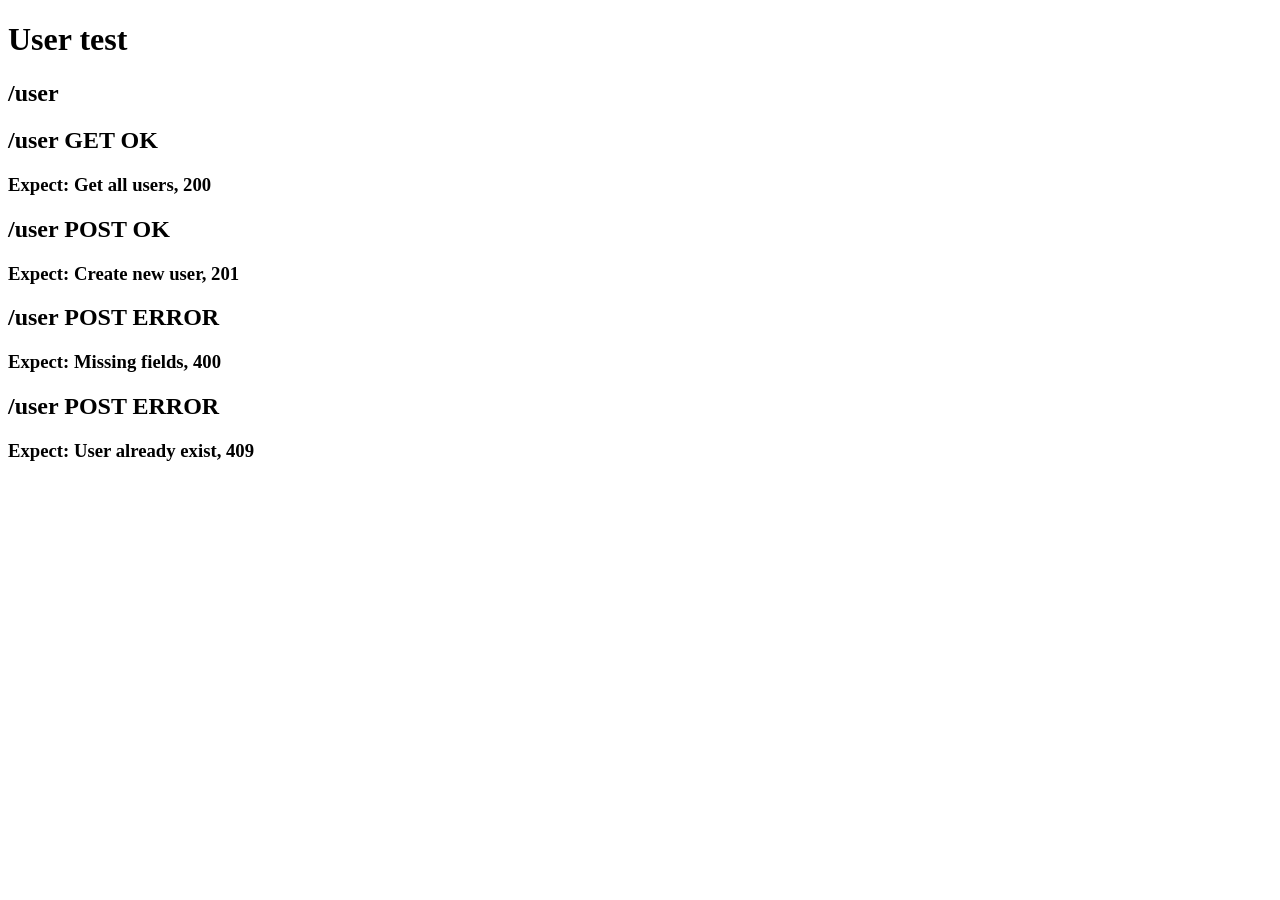
==== week8/test/testElias/index.html @ 3f39f14d "/user GET POST Test also done" ====
<!DOCTYPE html>
<html lang="en">

<head>
    <meta charset="UTF-8">
    <meta name="viewport" content="width=device-width, initial-scale=1.0">
    <title>User and PrivMsg Test</title>
    <h1>User test</h1>

    <h2>/user</h2>
    <h2>/user GET OK</h1>
    <h3>Expect: Get all users, 200</h2>
    <h3 id="userT1"></h2>

    <h2>/user POST OK</h1>
    <h3>Expect: Create new user, 201</h2>
    <h3 id="userT2"></h2>

    <h2>/user POST ERROR</h1>
    <h3>Expect: Missing fields, 400</h2>
    <h3 id="userT3"></h2>

    <h2>/user POST ERROR</h1>
    <h3>Expect: User already exist, 409</h2>
    <h3 id="userT4"></h2>
    
    <script src="index.js"></script>
</body>

</html>
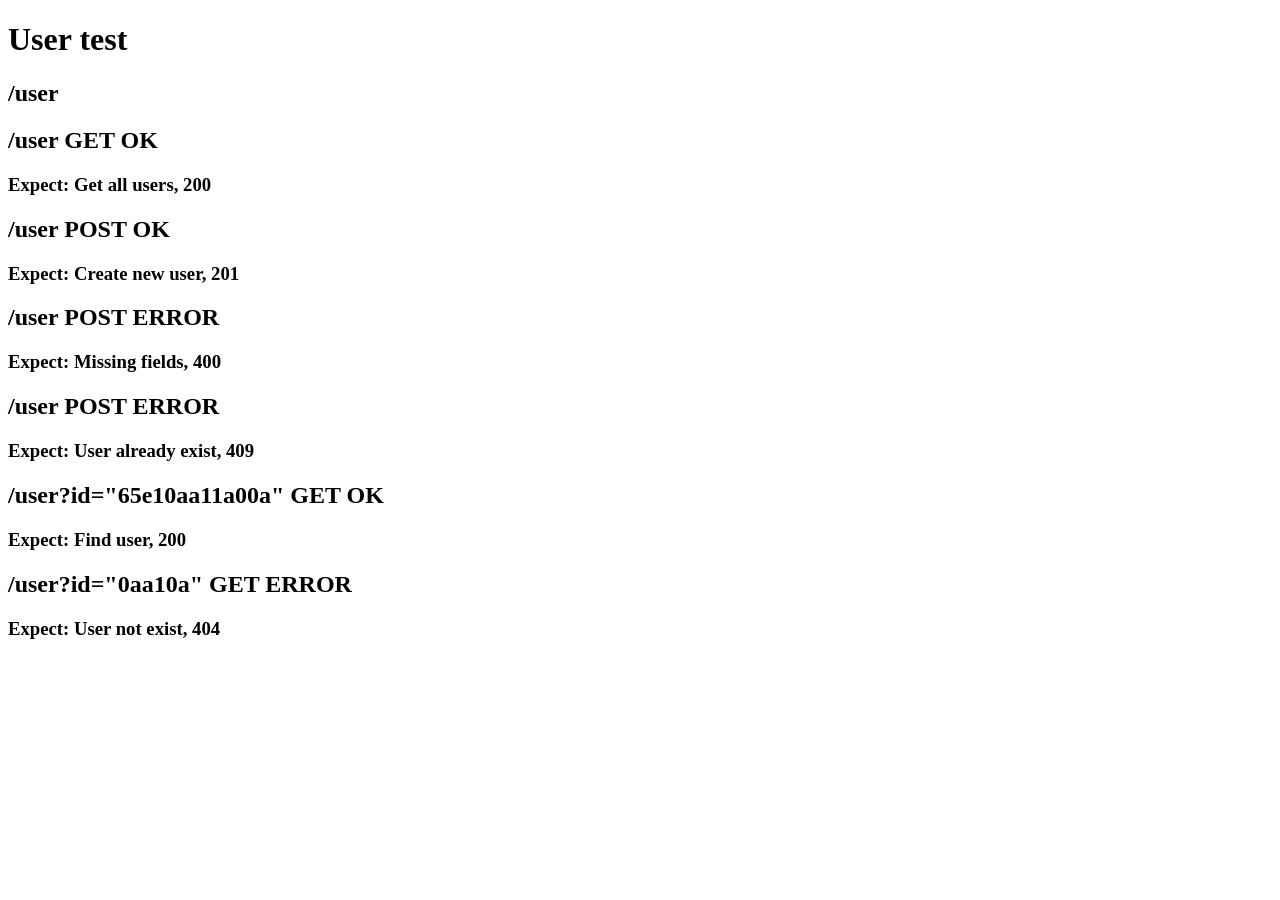
==== commit d10ed5f2: "Update" ====
--- a/week8/test/testElias/index.html
+++ b/week8/test/testElias/index.html
@@ -23,6 +23,14 @@
     <h2>/user POST ERROR</h1>
     <h3>Expect: User already exist, 409</h2>
     <h3 id="userT4"></h2>
+
+    <h2>/user?id="65e10aa11a00a" GET OK</h1>
+    <h3>Expect: Find user, 200</h2>
+    <h3 id="userT5"></h2>
+
+    <h2>/user?id="0aa10a" GET ERROR</h1>
+    <h3>Expect: User not exist, 404</h2>
+    <h3 id="userT6"></h2>
     
     <script src="index.js"></script>
 </body>
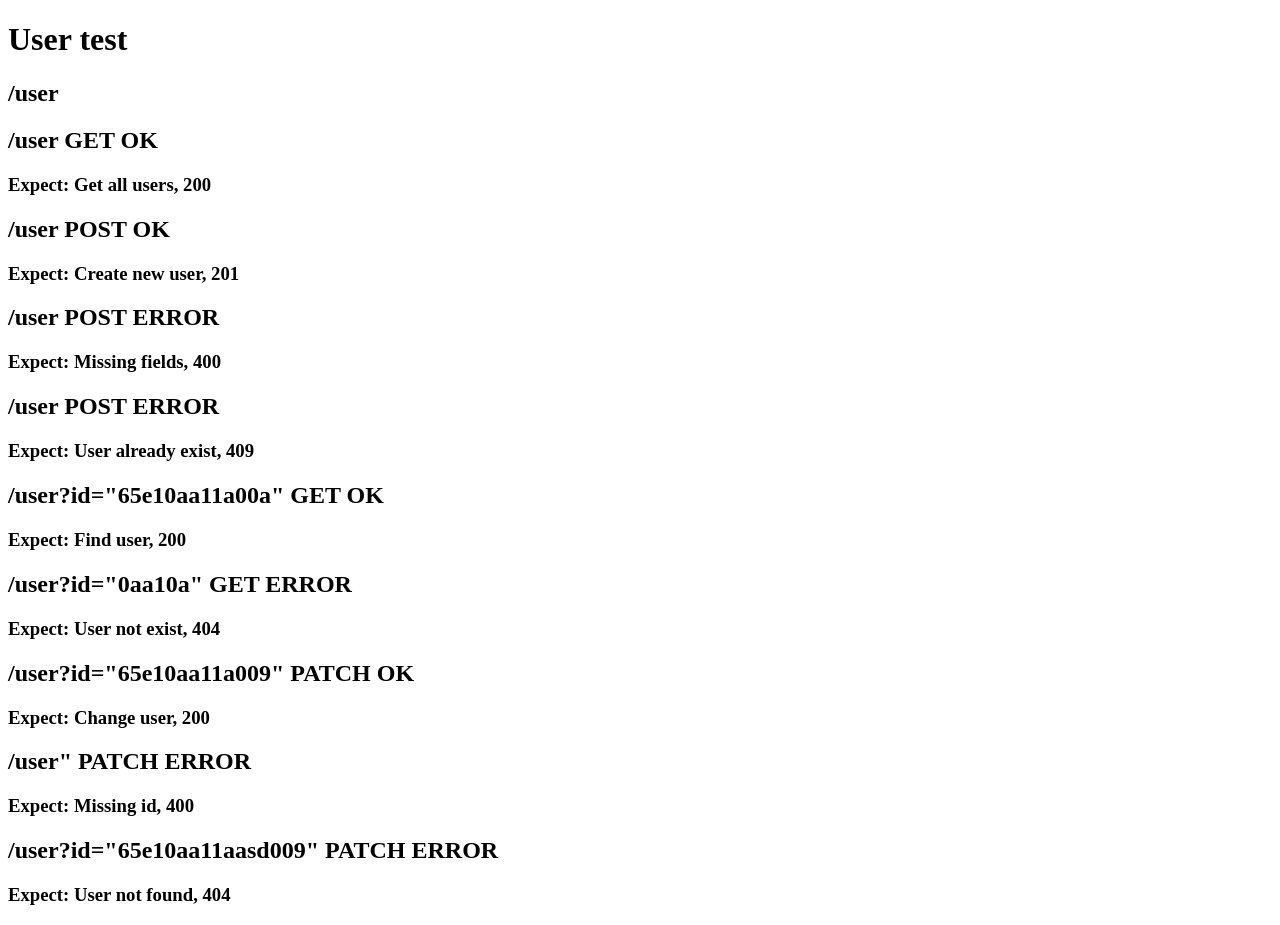
==== commit e1864980: "Patch user" ====
--- a/week8/test/testElias/index.html
+++ b/week8/test/testElias/index.html
@@ -31,6 +31,18 @@
     <h2>/user?id="0aa10a" GET ERROR</h1>
     <h3>Expect: User not exist, 404</h2>
     <h3 id="userT6"></h2>
+
+    <h2>/user?id="65e10aa11a009" PATCH OK</h1>
+    <h3>Expect: Change user, 200</h2>
+    <h3 id="userT7"></h2>
+
+    <h2>/user" PATCH ERROR</h1>
+    <h3>Expect: Missing id, 400</h2>
+    <h3 id="userT8"></h2>
+
+    <h2>/user?id="65e10aa11aasd009" PATCH ERROR</h1>
+    <h3>Expect: User not found, 404</h2>
+    <h3 id="userT9"></h2>
     
     <script src="index.js"></script>
 </body>
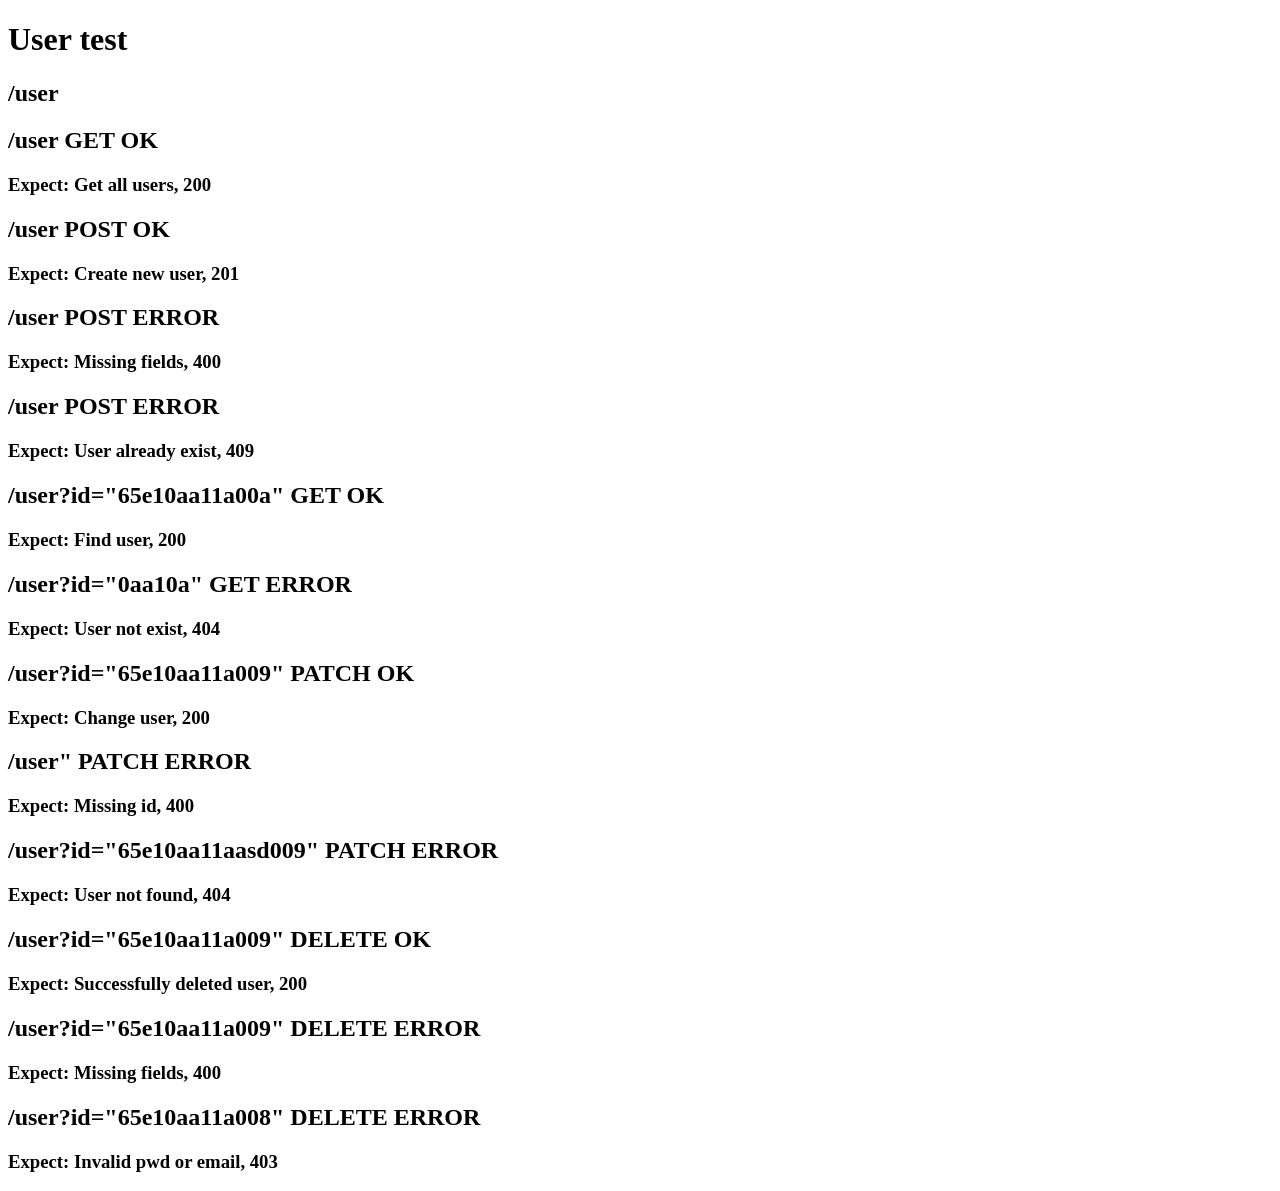
==== commit 6f696034: "Merge branch 'userElias'" ====
--- a/week8/test/testElias/index.html
+++ b/week8/test/testElias/index.html
@@ -43,6 +43,18 @@
     <h2>/user?id="65e10aa11aasd009" PATCH ERROR</h1>
     <h3>Expect: User not found, 404</h2>
     <h3 id="userT9"></h2>
+
+    <h2>/user?id="65e10aa11a009" DELETE OK</h1>
+    <h3>Expect: Successfully deleted user, 200</h2>
+    <h3 id="userT10"></h2>
+
+    <h2>/user?id="65e10aa11a009" DELETE ERROR</h1>
+    <h3>Expect: Missing fields, 400</h2>
+    <h3 id="userT11"></h2>
+
+    <h2>/user?id="65e10aa11a008" DELETE ERROR</h1>
+    <h3>Expect: Invalid pwd or email, 403</h2>
+    <h3 id="userT12"></h2>
     
     <script src="index.js"></script>
 </body>
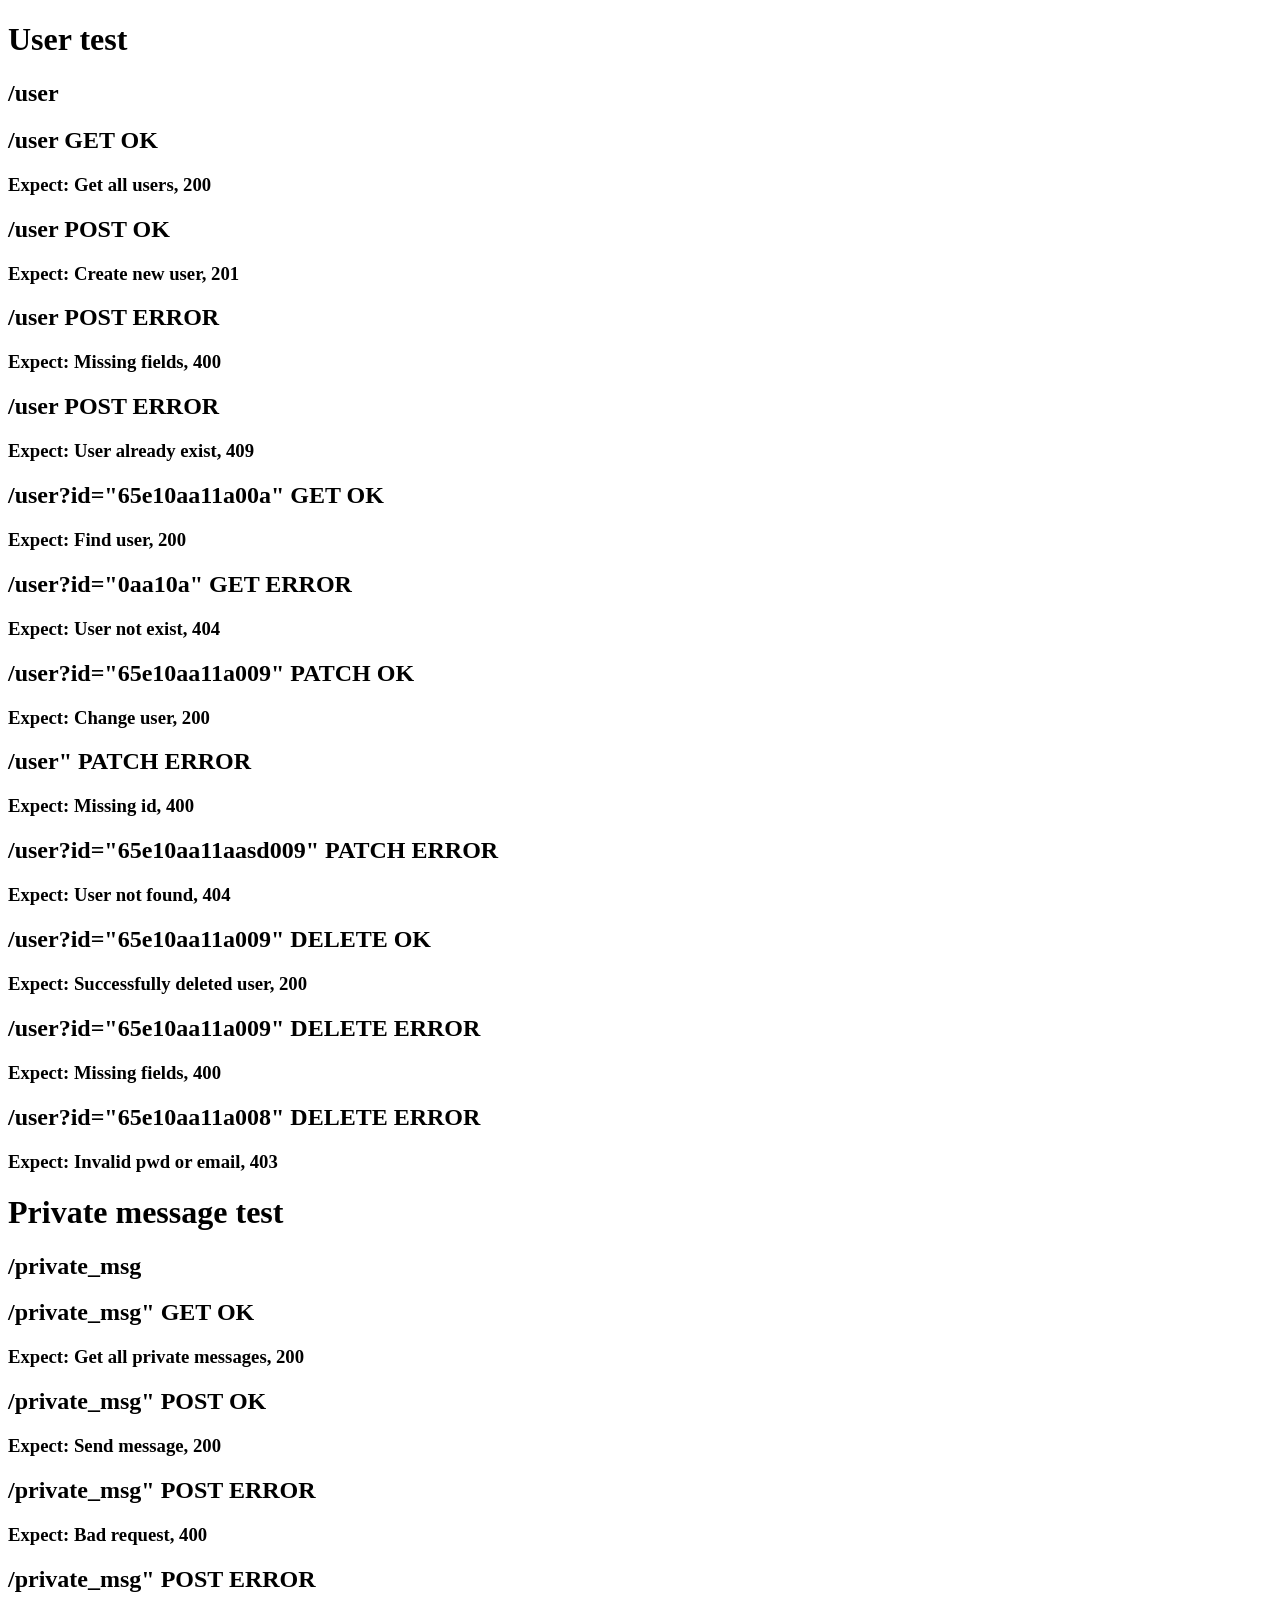
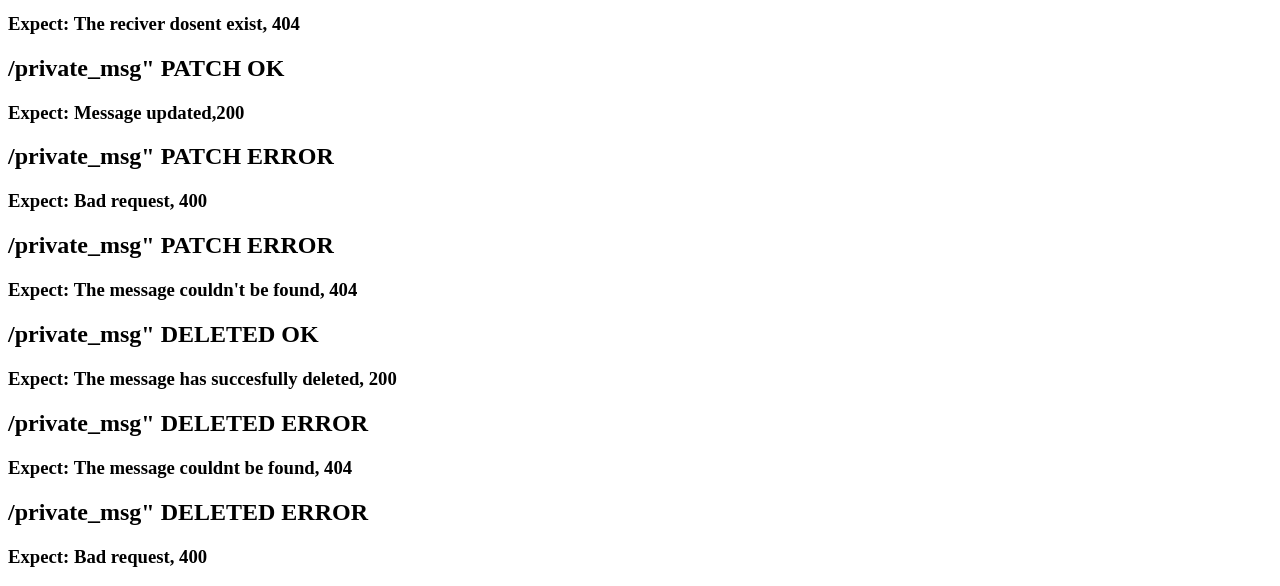
==== commit 358a991c: "priv message done" ====
--- a/week8/test/testElias/index.html
+++ b/week8/test/testElias/index.html
@@ -56,6 +56,50 @@
     <h3>Expect: Invalid pwd or email, 403</h2>
     <h3 id="userT12"></h2>
     
+    <h1>Private message test</h1>
+
+    <h2>/private_msg</h2>
+
+    <h2>/private_msg" GET OK</h1>
+    <h3>Expect: Get all private messages, 200</h2>
+    <h3 id="userT13"></h2>
+
+    <h2>/private_msg" POST OK</h1>
+    <h3>Expect: Send message, 200</h2>
+    <h3 id="userT14"></h2>
+
+    <h2>/private_msg" POST ERROR</h1>
+    <h3>Expect: Bad request, 400</h2>
+    <h3 id="userT15"></h2>
+    
+    <h2>/private_msg" POST ERROR</h1>
+    <h3>Expect: The reciver dosent exist, 404</h2>
+    <h3 id="userT16"></h2>
+
+    <h2>/private_msg" PATCH OK</h1>
+    <h3>Expect: Message updated,200</h2>
+    <h3 id="userT17"></h2>
+
+    <h2>/private_msg" PATCH ERROR</h1>
+    <h3>Expect: Bad request, 400</h2>
+    <h3 id="userT18"></h2>
+
+    <h2>/private_msg" PATCH ERROR</h1>
+    <h3>Expect: The message couldn't be found, 404</h2>
+    <h3 id="userT19"></h2>
+
+    <h2>/private_msg" DELETED OK</h1>
+    <h3>Expect: The message has succesfully deleted, 200</h2>
+    <h3 id="userT20"></h2>
+
+    <h2>/private_msg" DELETED ERROR</h1>
+    <h3>Expect: The message couldnt be found, 404</h2>
+    <h3 id="userT21"></h2>
+
+    <h2>/private_msg" DELETED ERROR</h1>
+    <h3>Expect: Bad request, 400</h2>
+    <h3 id="userT22"></h2>
+
     <script src="index.js"></script>
 </body>
 
